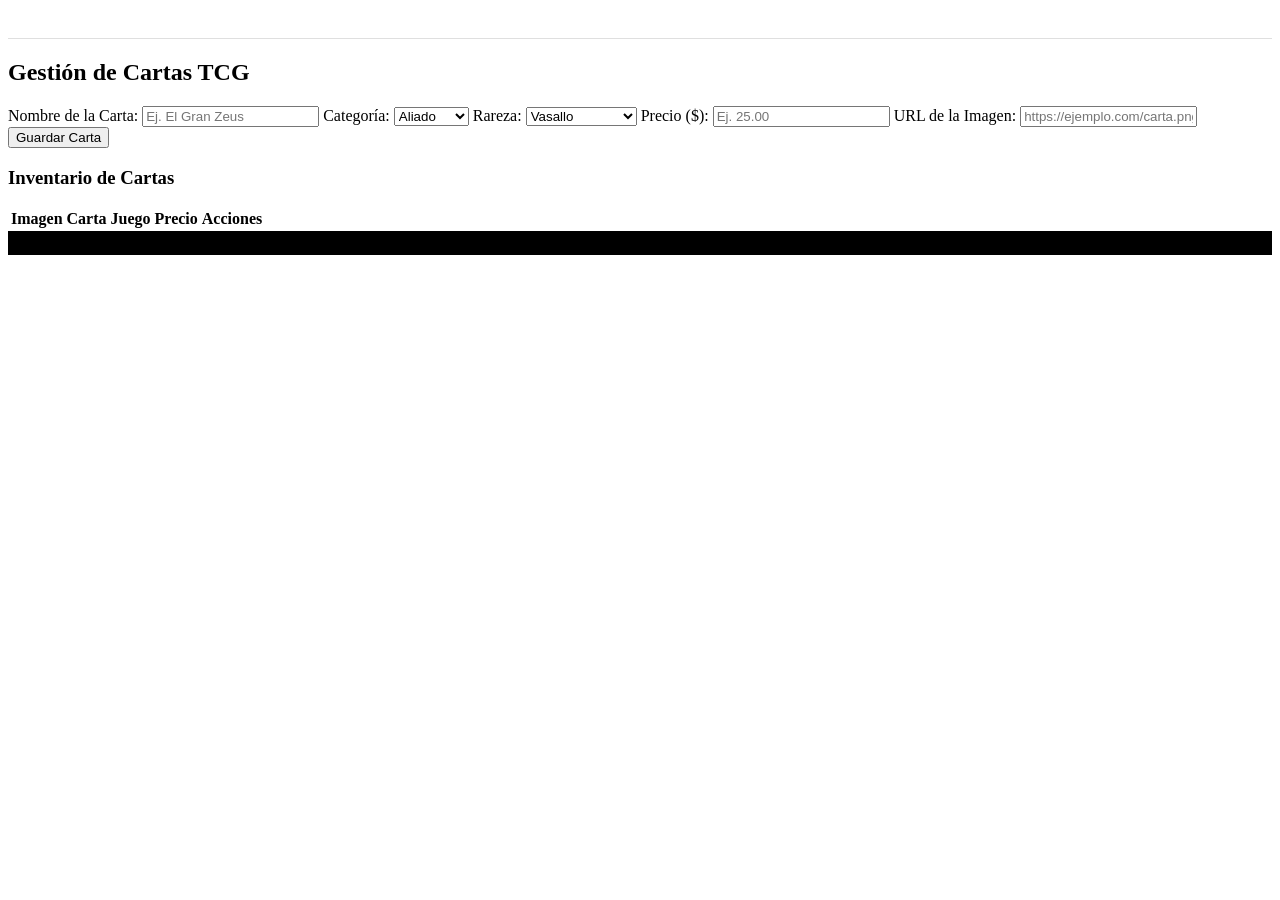
==== paginas/agregar.html @ 01d6c3d8 "creacion de crud inventario" ====
<!DOCTYPE html>
<html lang="en">
<head>
    <meta charset="UTF-8">
    <meta name="viewport" content="width=device-width, initial-scale=1.0">
    <title>Document</title>
    <link rel="stylesheet" href="../estilos/style.css">
</head>
<body>
    <header id="header"></header>
    

<form id="form-producto" class="admin-form">
  <h2>Gestión de Cartas TCG</h2>
  
  <input type="hidden" id="producto-id" />

  <label for="nombre">Nombre de la Carta:</label>
  <input type="text" id="nombre" name="nombre" required placeholder="Ej. El Gran Zeus">
  <span class="error-msg" id="error-nombre"></span>

  
  <label for="tipo">Categoría:</label>
  <select id="tipo" name="tipo" required>
    <option value="aliado">Aliado</option>
    <option value="oro">Oro</option>
    <option value="talisman">Talisman</option>
    <option value="totem">Totem</option>
    <option value="arma">Arma</option>
  </select>
  <span class="error-msg" id="error-categoría"></span>

  <label for="rareza">Rareza:</label>
  <select id="rareza" name="rareza" required>
    <option value="vasallo">Vasallo</option>
    <option value="cortesano">Cortesano</option>
    <option value="real">Real</option>
    <option value="megareal">Mega Real</option>
    <option value="ultrareal">Ultra Real</option>
    <option value="legendaria">Legendaría</option>
    <option value="secreta">Secreta</option>
    <option value="promocionales">Promocionales</option>
  </select>
  <span class="error-msg" id="error-categoría"></span>

  <label for="precio">Precio ($):</label>
  <input type="number" id="precio" name="precio" min="1" step="0.01" required placeholder="Ej. 25.00">
  <span class="error-msg" id="error-precio"></span>

  <label for="imagen">URL de la Imagen:</label>
  <input type="url" id="imagen" name="imagen" placeholder="https://ejemplo.com/carta.png" required>
  <span class="error-msg" id="error-imagen"></span>

  <button type="submit" id="btn-guardar">Guardar Carta</button>
</form>

<section class="tabla-contenedor">
  <h3>Inventario de Cartas</h3>
  <table id="tabla-productos">
    <thead>
      <tr>
        <th>Imagen</th>
        <th>Carta</th>
        <th>Juego</th>
        <th>Precio</th>
        <th>Acciones</th>
      </tr>
    </thead>
    <tbody id="lista-productos"></tbody>
  </table>
</section>
</body>
<footer id="footer"></footer>
<script src="../scripts/script.js"></script>
</html>
---- estilos/style.css ----
header{
    display: flex;
    align-items: center;
    justify-content: space-evenly;
    border-bottom: 0.5px solid #dfdfdf;
    padding: 15px;
}

header h1{
    font-family: 'MedievalSharp', Georgia, 'Times New Roman', Times, serif; 
    font-size: 2.5rem;
    font-weight: bold;
    color: #D4AF37;
    text-align: center;
    text-shadow: 2px 2px 4px rgba(0, 0, 0, 0.4); 
}


.centrador-abajo{
    display: flex;
    flex-direction: column;
    align-items: center;
}


footer{
    background-color: #000;
    color: #fff;
    text-align: center;
    padding: 12px 0;
}

main h1{
    text-align: center;
}

.producto {
    width: 250px;
    padding: 20px;
    border-radius: 15px;
    box-shadow: 0 2px 10px rgba(0, 0, 0, 0.15);
    text-align: center;
}

.producto img{
    width: 150px;
    height: 150px;
    object-fit: contain;
}

#productos{
    display: flex;
    flex-wrap: wrap;
    justify-content: center;
    gap: 20px;
    padding: 20px;
}

.logo{
    width: 150px;
    height: auto;
    padding: 10px;
}
.logo img{
    max-width: 100px;
    height: auto;
    display: block;

}

.menu ul{
    list-style-type: none;
    margin: 0;
    padding: o;
    display: flex;
    gap: 20px;
}

.menu a{
    text-decoration: none;
    font-family: Georgia, 'Times New Roman', serif;
    font-size: 1.1rem;
    color: #070505;
    font-weight: bold;
    transition: color 0.3s ease;
}

.menu a:hover{
    color: #D4AF37;
}
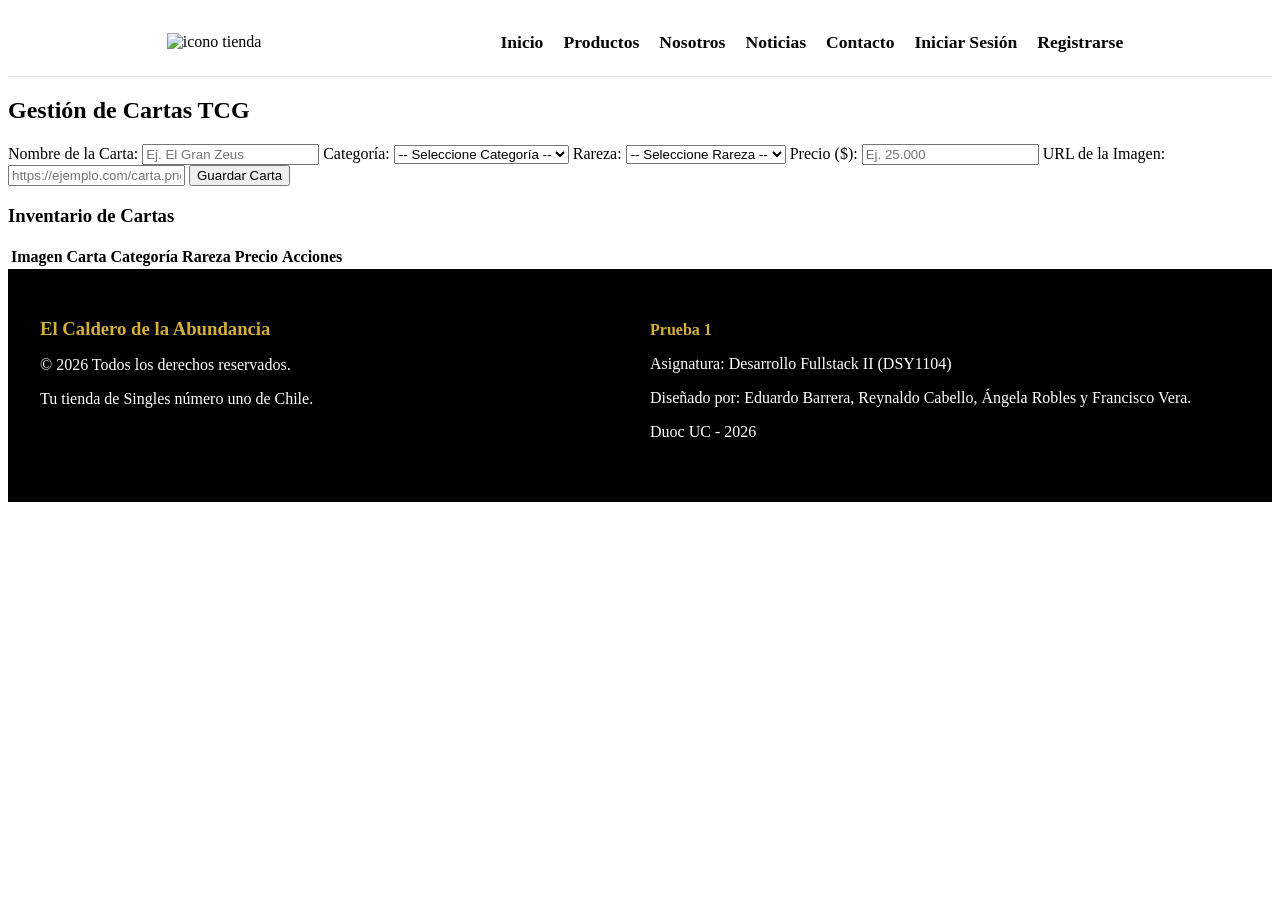
==== commit 0c354cd1: "Avances en pagina para agregar nuevos items al stock, pendiente login admin" ====
--- a/paginas/agregar.html
+++ b/paginas/agregar.html
@@ -1,15 +1,14 @@
 <!DOCTYPE html>
-<html lang="en">
+<html lang="es">
 <head>
     <meta charset="UTF-8">
     <meta name="viewport" content="width=device-width, initial-scale=1.0">
-    <title>Document</title>
+    <title>Gestión de Inventario - Cartas Mitos y Leyendas</title>
     <link rel="stylesheet" href="../estilos/style.css">
 </head>
 <body>
     <header id="header"></header>
     
-
 <form id="form-producto" class="admin-form">
   <h2>Gestión de Cartas TCG</h2>
   
@@ -22,16 +21,18 @@
   
   <label for="tipo">Categoría:</label>
   <select id="tipo" name="tipo" required>
+    <option value="">-- Seleccione Categoría --</option>
     <option value="aliado">Aliado</option>
     <option value="oro">Oro</option>
     <option value="talisman">Talisman</option>
     <option value="totem">Totem</option>
     <option value="arma">Arma</option>
   </select>
-  <span class="error-msg" id="error-categoría"></span>
+  <span class="error-msg" id="error-categoria"></span>
 
   <label for="rareza">Rareza:</label>
   <select id="rareza" name="rareza" required>
+    <option value="">-- Seleccione Rareza --</option>
     <option value="vasallo">Vasallo</option>
     <option value="cortesano">Cortesano</option>
     <option value="real">Real</option>
@@ -41,10 +42,10 @@
     <option value="secreta">Secreta</option>
     <option value="promocionales">Promocionales</option>
   </select>
-  <span class="error-msg" id="error-categoría"></span>
+  <span class="error-msg" id="error-rareza"></span>
 
   <label for="precio">Precio ($):</label>
-  <input type="number" id="precio" name="precio" min="1" step="0.01" required placeholder="Ej. 25.00">
+  <input type="number" id="precio" name="precio" min="1" step="0.01" required placeholder="Ej. 25.000">
   <span class="error-msg" id="error-precio"></span>
 
   <label for="imagen">URL de la Imagen:</label>
@@ -61,7 +62,8 @@
       <tr>
         <th>Imagen</th>
         <th>Carta</th>
-        <th>Juego</th>
+        <th>Categoría</th>
+        <th>Rareza</th>
         <th>Precio</th>
         <th>Acciones</th>
       </tr>
@@ -69,7 +71,10 @@
     <tbody id="lista-productos"></tbody>
   </table>
 </section>
+
+<footer id="footer"></footer>
+
+<script src="../scripts/script.js"></script>
+<script src="../scripts/scriptAgregar.js"></script>
 </body>
-<footer id="footer"></footer>
-<script src="../scripts/script.js"></script>
 </html>
--- a/estilos/style.css
+++ b/estilos/style.css
@@ -7,7 +7,7 @@
 }
 
 header h1{
-    font-family: 'MedievalSharp', Georgia, 'Times New Roman', Times, serif; 
+    font-family: 'MedievalSharp', serif; 
     font-size: 2.5rem;
     font-weight: bold;
     color: #D4AF37;
@@ -26,8 +26,28 @@
 footer{
     background-color: #000;
     color: #fff;
-    text-align: center;
-    padding: 12px 0;
+    padding: 30px 20px;
+    font-family: 'MedievalSharp', serif;
+}
+
+.footer-contenido {
+    display: flex;
+    flex-wrap: wrap;
+    justify-content: space-around;
+    gap: 20px;
+    max-width: 1200px;
+    margin: 0 auto;
+}
+
+.footer-seccion {
+    flex: 1;
+    min-width: 250px;
+    margin-bottom: 15px;
+}
+
+.footer-seccion h3, .footer-seccion h4 {
+    color: #D4AF37;
+    margin-bottom: 10px;
 }
 
 main h1{
@@ -37,6 +57,7 @@
 .producto {
     width: 250px;
     padding: 20px;
+    border: 1px solid #ccc;
     border-radius: 15px;
     box-shadow: 0 2px 10px rgba(0, 0, 0, 0.15);
     text-align: center;
@@ -54,6 +75,15 @@
     justify-content: center;
     gap: 20px;
     padding: 20px;
+}
+
+#resumen {
+    width: 250px;
+    padding: 15px;
+    margin: 20px auto;
+    text-align: center;
+    border: 1px solid #ccc;
+    border-radius: 15px;
 }
 
 .logo{
@@ -89,3 +119,43 @@
     color: #D4AF37;
 }
 
+@media screen and (max-width: 768px) {
+    
+    #header {
+        flex-direction: column;    
+        gap: 15px;                 
+        padding: 15px 10px;
+    }
+
+    #header h1 {
+        font-size: 1.8rem;         
+    }
+
+    .menu-navegacion ul {
+        flex-direction: column;
+        align-items: center;
+        gap: 12px;
+        width: 100%;
+    }
+
+
+    .menu-navegacion a {
+        display: block;
+        padding: 8px 16px;
+        width: 100%;
+        text-align: center;
+    }
+}
+
+.producto-carrito {
+    width: 500px;
+    margin: 20px auto;
+    padding: 20px;
+    border: 1px solid #ccc;
+    border-radius: 15px;
+    box-shadow: 0 2px 10px rgba(0, 0, 0, 0.15);
+}
+
+
+
+
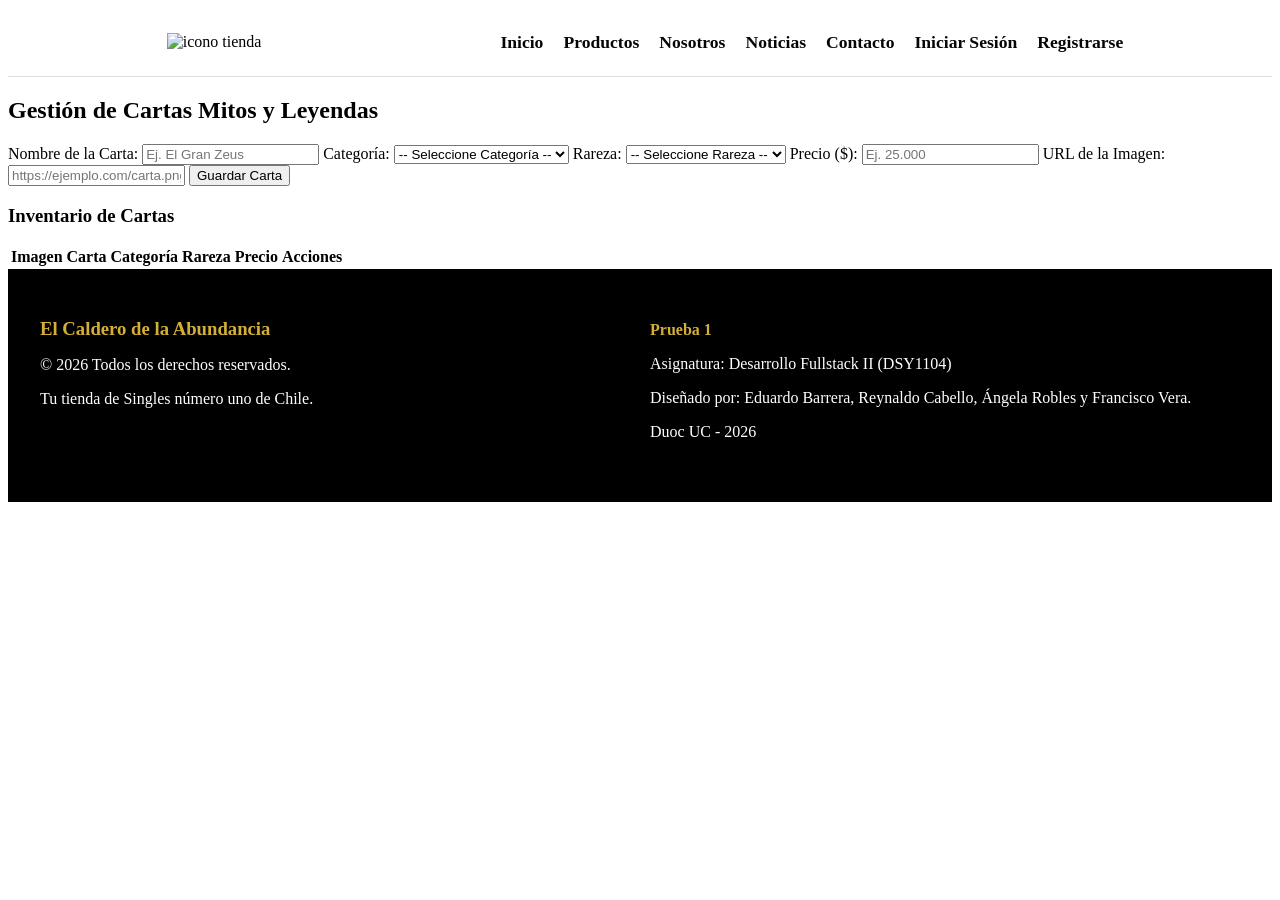
==== commit bb935a90: "Agregado script para actualizar la seccion 'productos', dentro de tienda con las cartas agregadas me" ====
--- a/paginas/agregar.html
+++ b/paginas/agregar.html
@@ -10,7 +10,7 @@
     <header id="header"></header>
     
 <form id="form-producto" class="admin-form">
-  <h2>Gestión de Cartas TCG</h2>
+  <h2>Gestión de Cartas Mitos y Leyendas</h2>
   
   <input type="hidden" id="producto-id" />
 
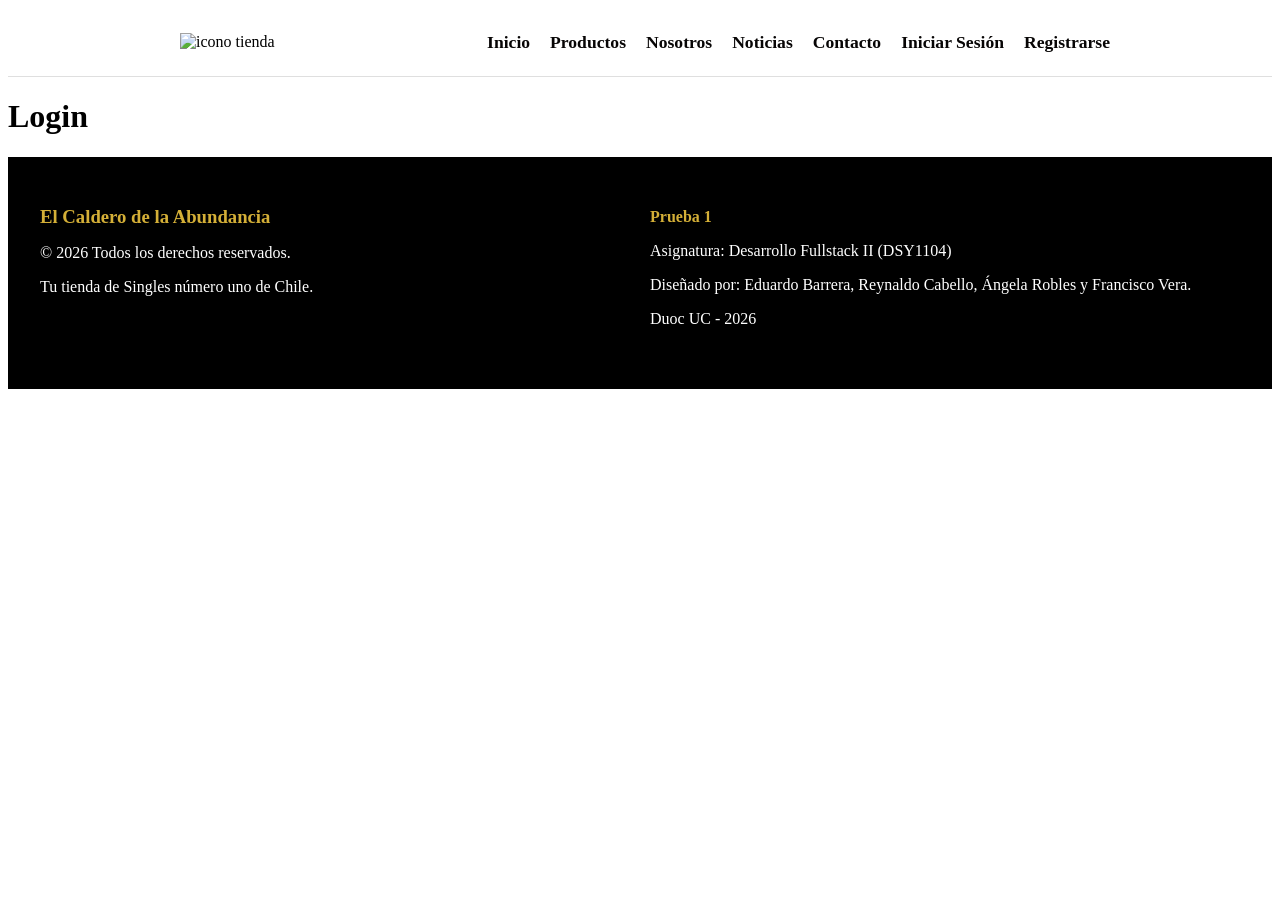
==== commit e7002516: "Se enrutó correctamente el index. Y se corrigío error de sintaxis del header. Se creo rol admin, sol" ====
--- a/paginas/agregar.html
+++ b/paginas/agregar.html
@@ -77,4 +77,8 @@
 <script src="../scripts/script.js"></script>
 <script src="../scripts/scriptAgregar.js"></script>
 </body>
-</html>+</html>
+
+|<!-- localStorage.setItem("tcg_sesion", JSON.stringify({ usuario: "admin", rol: "admin" })); -->
+|<!-- localStorage.removeItem("tcg_sesion"); -->
+<!-- allow pasting -->
--- a/estilos/style.css
+++ b/estilos/style.css
@@ -101,7 +101,7 @@
 .menu ul{
     list-style-type: none;
     margin: 0;
-    padding: o;
+    padding: 0;
     display: flex;
     gap: 20px;
 }
@@ -156,6 +156,121 @@
     box-shadow: 0 2px 10px rgba(0, 0, 0, 0.15);
 }
 
-
-
-
+/* ============================= */
+/* ESTILOS DEL LOGIN */
+/* ============================= */
+
+.login-container {
+    width: 90%;
+    max-width: 450px;
+    margin: 50px auto;
+    padding: 40px;
+    background-color: #ffffff;
+    border: 2px solid #D4AF37;
+    border-radius: 15px;
+    box-shadow: 0 5px 20px rgba(0, 0, 0, 0.25);
+    box-sizing: border-box;
+}
+
+.login-container h1 {
+    text-align: center;
+    margin-bottom: 30px;
+    color: #222;
+    font-family: "MedievalSharp", serif;
+}
+
+.login-field {
+    margin-bottom: 20px;
+}
+
+.login-field label {
+    display: block;
+    margin-bottom: 8px;
+    font-weight: bold;
+    color: #333;
+}
+
+.login-field input {
+    width: 100%;
+    padding: 12px;
+    border: 1px solid #aaa;
+    border-radius: 8px;
+    box-sizing: border-box;
+    font-size: 16px;
+}
+
+.login-field input:focus {
+    outline: none;
+    border: 2px solid #D4AF37;
+}
+
+.login-button {
+    width: 100%;
+    padding: 13px;
+    margin-top: 10px;
+    border: none;
+    border-radius: 8px;
+    background-color: #D4AF37;
+    color: #000;
+    font-size: 16px;
+    font-weight: bold;
+    cursor: pointer;
+}
+
+.login-button:hover {
+    background-color: #b8941f;
+}
+
+.login-error {
+    display: block;
+    margin-top: 5px;
+    color: #c62828;
+    font-size: 14px;
+}
+
+.login-message {
+    text-align: center;
+    margin-top: 15px;
+    font-weight: bold;
+}
+
+.login-brand {
+    text-align: center;
+    margin-bottom: 30px;
+}
+
+.login-brand img {
+    width: 130px;
+    height: auto;
+    margin-bottom: 10px;
+}
+
+.login-brand h1 {
+    margin: 0;
+}
+
+/* ============================= */
+/* ENLACES DEL LOGIN */
+/* ============================= */
+
+.login-links {
+    text-align: center;
+    margin-top: 20px;
+    font-size: 14px;
+}
+
+.login-links a {
+    color: #9b7810;
+    font-weight: bold;
+    text-decoration: none;
+}
+
+.login-links a:hover {
+    text-decoration: underline;
+}
+
+.login-links p {
+    margin-top: 12px;
+    margin-bottom: 0;
+}
+
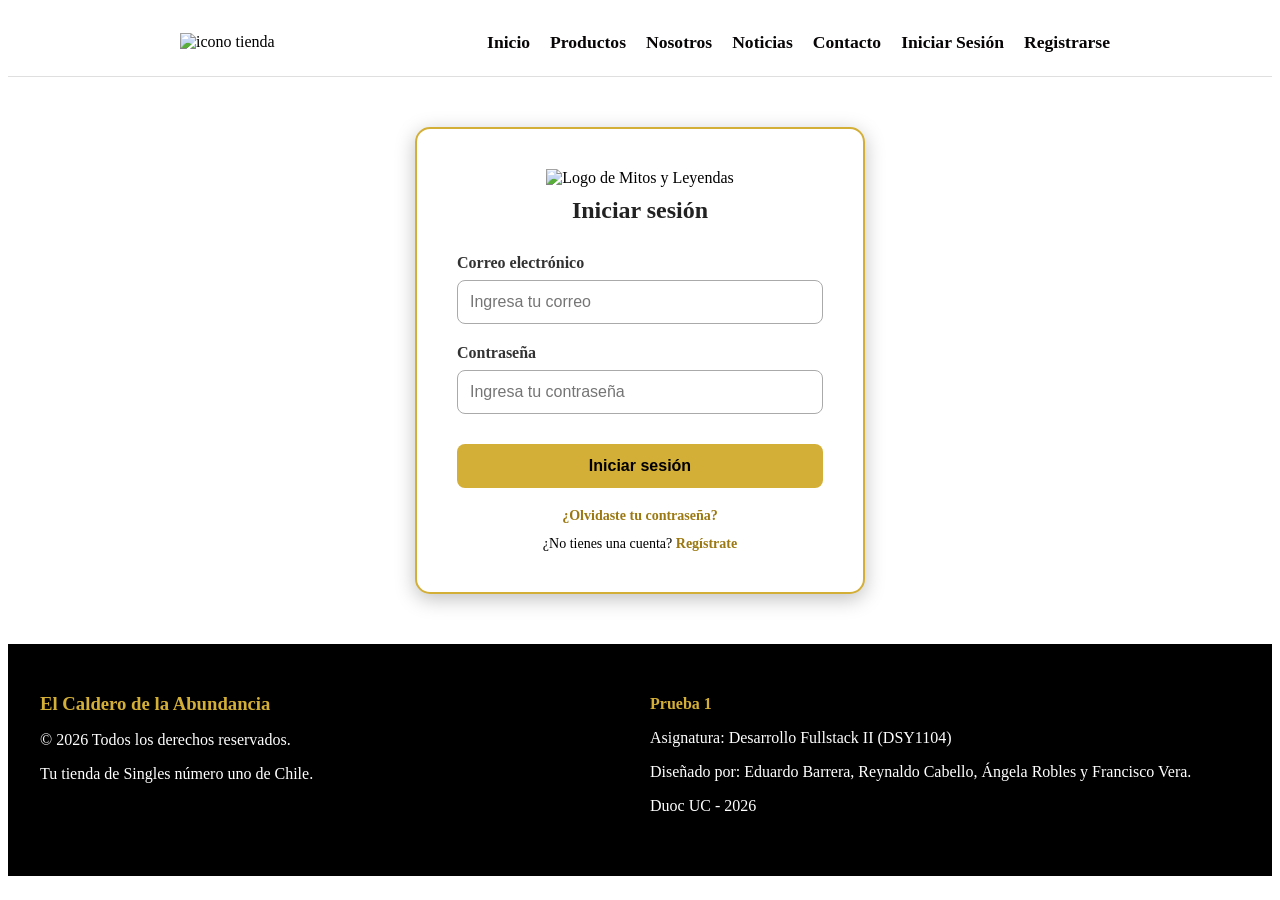
==== commit cf283aba: "Mis cambios locales. Login y logOut" ====
--- a/paginas/agregar.html
+++ b/paginas/agregar.html
@@ -10,8 +10,12 @@
     <header id="header"></header>
     
 <form id="form-producto" class="admin-form">
-  <h2>Gestión de Cartas Mitos y Leyendas</h2>
-  
+  <div class="header-admin">
+      <h2>Gestión de Cartas Mitos y Leyendas</h2>
+      <button type="button" id="btnCerrarSesion" class="loginout-button">
+          Cerrar Sesión
+      </button>
+  </div>
   <input type="hidden" id="producto-id" />
 
   <label for="nombre">Nombre de la Carta:</label>
@@ -78,7 +82,3 @@
 <script src="../scripts/scriptAgregar.js"></script>
 </body>
 </html>
-
-|<!-- localStorage.setItem("tcg_sesion", JSON.stringify({ usuario: "admin", rol: "admin" })); -->
-|<!-- localStorage.removeItem("tcg_sesion"); -->
-<!-- allow pasting -->
--- a/estilos/style.css
+++ b/estilos/style.css
@@ -147,10 +147,11 @@
     }
 }
 
-.producto-carrito {
-    width: 500px;
-    margin: 20px auto;
-    padding: 20px;
+#carrito {
+    width: 80%;
+    max-width: 900px;
+    margin: 30px auto;
+    padding: 25px;
     border: 1px solid #ccc;
     border-radius: 15px;
     box-shadow: 0 2px 10px rgba(0, 0, 0, 0.15);
@@ -159,6 +160,23 @@
 /* ============================= */
 /* ESTILOS DEL LOGIN */
 /* ============================= */
+.fila-carrito {
+    display: grid;
+    grid-template-columns: 2fr 1fr 1fr 1fr auto;
+    align-items: center;
+    gap: 15px;
+    padding: 15px 0;
+    border-bottom: 1px solid #ddd;
+}
+
+.encabezado {
+    border-bottom: 2px solid #ccc;
+}
+
+.total-carrito {
+    text-align: right;
+    padding-top: 20px;
+}
 
 .login-container {
     width: 90%;
@@ -274,3 +292,22 @@
     margin-bottom: 0;
 }
 
+.header-admin {
+    display: flex;
+    justify-content: space-between;
+    align-items: center;
+    margin-bottom: 20px;
+}
+
+.loginout-button {
+    width: 10%;
+    padding: 13px;
+    margin-top: 10px;
+    border: none;
+    border-radius: 8px;
+    background-color: white;
+    color: #000;
+    font-size: 16px;
+    font-weight: bold;
+    cursor: pointer;
+}
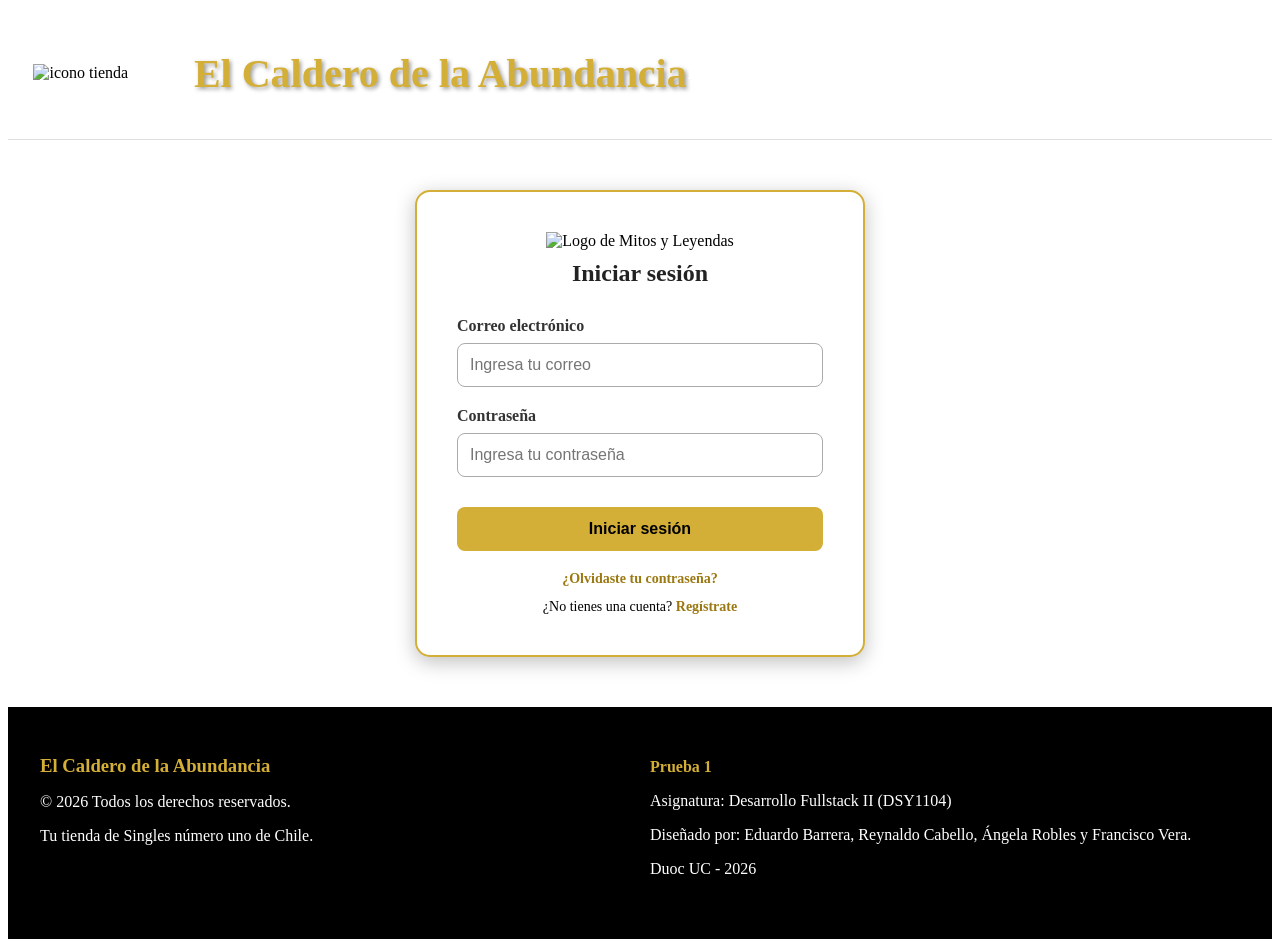
==== commit 30606421: "Agregado bulma al login y a agregar cartas" ====
--- a/paginas/agregar.html
+++ b/paginas/agregar.html
@@ -4,6 +4,7 @@
     <meta charset="UTF-8">
     <meta name="viewport" content="width=device-width, initial-scale=1.0">
     <title>Gestión de Inventario - Cartas Mitos y Leyendas</title>
+    <link rel="stylesheet" href="https://cdn.jsdelivr.net/npm/bulma@1.0.2/css/bulma.min.css">
     <link rel="stylesheet" href="../estilos/style.css">
 </head>
 <body>
--- a/estilos/style.css
+++ b/estilos/style.css
@@ -21,6 +21,7 @@
     flex-direction: column;
     align-items: center;
 }
+
 
 
 footer{
@@ -29,6 +30,8 @@
     padding: 30px 20px;
     font-family: 'MedievalSharp', serif;
 }
+
+
 
 .footer-contenido {
     display: flex;
@@ -67,14 +70,36 @@
     width: 150px;
     height: 150px;
     object-fit: contain;
-}
-
-#productos{
-    display: flex;
-    flex-wrap: wrap;
+    cursor: pointer;
+}
+
+#productos {
+    display: grid;
+    grid-template-columns: repeat(4, 250px);
     justify-content: center;
-    gap: 20px;
-    padding: 20px;
+    gap: 25px;
+    padding: 30px;
+}
+
+.producto button {
+    background-color: #D4AF37;
+    color: #000;
+    border: none;
+    padding: 10px 20px;
+    border-radius: 8px;
+    font-weight: bold;
+    cursor: pointer;
+}
+
+.producto button:hover {
+    background-color: #fff;
+}
+
+
+
+.producto p {
+    color: #D4AF37;
+    font-weight: bold;
 }
 
 #resumen {
@@ -98,7 +123,7 @@
 
 }
 
-.menu ul{
+.menu-navegacion ul{
     list-style-type: none;
     margin: 0;
     padding: 0;
@@ -106,36 +131,88 @@
     gap: 20px;
 }
 
-.menu a{
+.menu-navegacion a{
     text-decoration: none;
     font-family: Georgia, 'Times New Roman', serif;
     font-size: 1.1rem;
-    color: #070505;
+    color: #fff;
     font-weight: bold;
     transition: color 0.3s ease;
 }
 
-.menu a:hover{
+.menu-navegacion a:hover{
     color: #D4AF37;
+}
+
+.carrito-header {
+    position: relative;
+    display: flex;
+    align-items: center;
+    justify-content: center;
+    flex-shrink: 0;
+}
+
+.carrito-header a {
+    display: inline-block;
+    position: relative;
+    text-decoration: none;
+}
+
+.icono-carrito {
+    width: 32px;
+    max-width: 100%;
+    height: auto;
+    display: block;
+    transition: transform 0.2s ease;
+    filter: brightness(0) invert(1);
+}
+
+.carrito-header a:hover .icono-carrito {
+    transform: scale(1.1);
+}
+
+#contador-carrito {
+    position: absolute;
+    top: -6px;
+    right: -10px;
+    background-color: #e74c3c;
+    color: #ffffff;
+    font-size: 0.75rem;
+    font-weight: bold;
+    border-radius: 50%;
+    padding: 2px 6px;
+    min-width: 18px;
+    height: 18px;
+    display: flex;
+    align-items: center;
+    justify-content: center;
+    line-height: 1;
+    box-shadow: 0 2px 4px rgba(0, 0, 0, 0.4);
 }
 
 @media screen and (max-width: 768px) {
     
     #header {
+        
         flex-direction: column;    
         gap: 15px;                 
         padding: 15px 10px;
+        overflow: hidden;
     }
 
     #header h1 {
+        font-size: 1.5rem;         
+        text-align: center;
         font-size: 1.8rem;         
     }
 
     .menu-navegacion ul {
+        flex-wrap: wrap;
         flex-direction: column;
         align-items: center;
         gap: 12px;
         width: 100%;
+        overflow-wrap: break-word;
     }
 
 
@@ -145,16 +222,30 @@
         width: 100%;
         text-align: center;
     }
+
+    .icono-carrito {
+        width: 28px;
+    }
+
+    #contador-carrito {
+        font-size: 0.7rem;
+        min-width: 16px;
+        height: 16px;
+        top: -5px;
+        right: -8px;
+    }
 }
 
 #carrito {
     width: 80%;
-    max-width: 900px;
+    max-width: 1100px;
     margin: 30px auto;
-    padding: 25px;
-    border: 1px solid #ccc;
+    padding: 30px;
+    background-color: #1a1a1a;
+    border: 1px solid #D4AF37;
     border-radius: 15px;
-    box-shadow: 0 2px 10px rgba(0, 0, 0, 0.15);
+    box-shadow: 0 2px 10px rgba(0, 0, 0, 0.4);
+    color: #fff;
 }
 
 /* ============================= */
@@ -169,6 +260,21 @@
     border-bottom: 1px solid #ddd;
 }
 
+.fila-carrito button {
+    background-color: #D4AF37;
+    color: #000;
+    border: none;
+    padding: 8px 15px;
+    border-radius: 8px;
+    font-weight: bold;
+    cursor: pointer;
+}
+
+.fila-carrito button:hover {
+    background-color: #fff;
+}
+
+
 .encabezado {
     border-bottom: 2px solid #ccc;
 }
@@ -176,6 +282,25 @@
 .total-carrito {
     text-align: right;
     padding-top: 20px;
+}
+
+.total-carrito h2 {
+    color: #D4AF37;
+}
+
+.total-carrito button {
+    background-color: #D4AF37;
+    color: #000;
+    border: none;
+    padding: 10px 18px;
+    margin-left: 10px;
+    border-radius: 8px;
+    font-weight: bold;
+    cursor: pointer;
+}
+
+.total-carrito button:hover {
+    background-color: #fff;
 }
 
 .login-container {
@@ -292,22 +417,507 @@
     margin-bottom: 0;
 }
 
-.header-admin {
-    display: flex;
+
+/* Estilos para el carrusel */
+
+.seccion-carrusel {
+    text-align: center;
+    padding: 30px 15px;
+}
+
+.carrusel-marco {
+    width: 100%;
+    max-width: 900px;
+    margin: 0 auto;
+    overflow: hidden;
+}
+
+.carrusel-pista {
+    display: flex;
+    gap: 20px;
+    transition: transform 0.4s ease-in-out; /* Transición suave al deslizar */
+}
+
+.tarjeta-producto {
+    min-width: 200px;
+    background-color: #1a1a1a;
+    border: 1px solid #D4AF37;
+    border-radius: 8px;
+    padding: 15px;
+    color: #ffffff;
+    box-sizing: border-box;
+}
+
+.tarjeta-producto img {
+    width: 100%;
+    height: auto;
+    border-radius: 4px;
+}
+
+.tarjeta-producto h3 {
+    margin: 10px 0 5px;
+    font-size: 1.1rem;
+}
+
+.tarjeta-producto .precio {
+    color: #D4AF37;
+    font-weight: bold;
+}
+
+.tarjeta-producto .btn-ver {
+    display: inline-block;
+    margin-top: 10px;
+    padding: 6px 12px;
+    background-color: #D4AF37;
+    color: #000;
+    text-decoration: none;
+    border-radius: 4px;
+    font-weight: bold;
+}
+
+.carrusel-controles {
+    margin-top: 15px;
+}
+
+.carrusel-controles button {
+    background-color: #333;
+    color: #D4AF37;
+    border: 1px solid #D4AF37;
+    padding: 8px 16px;
+    cursor: pointer;
+    border-radius: 4px;
+    margin: 0 5px;
+}
+
+.carrusel-controles button:hover {
+    background-color: #D4AF37;
+    color: #000;
+}
+
+/*Estilo para las noticias*/
+
+
+.seccion-noticias {
+    padding: 20px 15px;
+    max-width: 1200px;
+    margin: 0 auto;
+}
+
+
+.noticias-grid {
+    display: flex;
+    flex-wrap: wrap;
+    gap: 25px;
+    justify-content: center;
+}
+
+.noticias-grid .card,
+article.card {
+    background-color: #1a1a1a;
+    border: 1px solid #D4AF37;
+    border-radius: 10px;
+    overflow: hidden;
+    box-shadow: 0 4px 12px rgba(0, 0, 0, 0.5); /* Sombra elegante */
+    transition: transform 0.3s ease, box-shadow 0.3s ease;
+    display: flex;
+    flex-direction: column;
+    height: 100%;
+}
+
+
+article.card:hover {
+    transform: translateY(-5px);
+    box-shadow: 0 8px 20px rgba(212, 175, 55, 0.3);
+}
+
+
+.card-image figure,
+.card-image {
+    width: 100%;
+    height: 325px;
+    overflow: hidden;
+    position: relative;
+    margin: 0;
+}
+
+.card-image img {
+    width: 100%;
+    height: 100%;
+    object-fit: cover;
+    object-position: center;
+    transition: transform 0.4s ease;
+}
+
+
+article.card:hover .card-image img {
+    transform: scale(1.05);
+}
+
+.card-content {
+    padding: 20px;
+    display: flex;
+    flex-direction: column;
+    flex-grow: 1;
     justify-content: space-between;
+}
+
+.card-content .title,
+.card-content h3 {
+    color: #D4AF37 !important;
+    font-size: 1.25rem;
+    margin-bottom: 12px;
+    line-height: 1.4;
+}
+
+.card-content p {
+    color: #e0e0e0;
+    font-size: 0.95rem;
+    line-height: 1.6;
+    margin-bottom: 20px;
+}
+
+
+.card-content .button,
+.card-content .btn-noticia {
+    background-color: #D4AF37;
+    color: #000000;
+    font-weight: bold;
+    border: none;
+    border-radius: 5px;
+    padding: 10px 15px;
+    text-align: center;
+    text-decoration: none;
+    transition: background-color 0.2s ease;
+    align-self: flex-start;
+    margin-top: auto;
+}
+
+.card-content .button:hover,
+.card-content .btn-noticia:hover {
+    background-color: #f3e5ab;
+    color: #000000;
+}
+
+@media screen and (max-width: 768px) {
+    .card-image {
+        height: 180px;
+    }
+
+    .card-content {
+        padding: 15px;
+    }
+
+    .card-content .title,
+    .card-content h3 {
+        font-size: 1.1rem;
+    }
+}
+
+/*Estilo para Nosotros */
+/*==========================*/
+
+.contenedor-nosotros {
+    max-width: 1100px;
+    margin: 30px auto;
+    padding: 0 15px;
+}
+
+.box-nosotros {
+    background-color: #1a1a1a;        /* Fondo oscuro idéntico a las noticias */
+    border: 1px solid #D4AF37;        /* Borde dorado temático */
+    border-radius: 12px;
+    padding: 30px;
+    box-shadow: 0 4px 15px rgba(0, 0, 0, 0.6);
+    margin-bottom: 40px;
+}
+
+.box-nosotros .title,
+.seccion-equipo .title {
+    color: #D4AF37 !important;        /* Dorado místico */
+    font-family: Georgia, 'Times New Roman', serif;
+    margin-bottom: 20px;
+}
+
+
+.imagen-historia img {
+    width: 100%;
+    max-width: 100%;
+    height: 250px;
+    object-fit: cover;
+    border-radius: 8px;
+    border: 1px solid rgba(212, 175, 55, 0.4);
+    box-shadow: 0 4px 10px rgba(0, 0, 0, 0.5);
+}
+
+
+.texto-historia p {
+    color: #e0e0e0;
+    font-size: 1.05rem;
+    line-height: 1.7;
+    margin-bottom: 15px;
+}
+
+.texto-historia strong {
+    color: #ffffff;
+}
+
+.texto-historia em {
+    color: #D4AF37;
+    font-style: normal;
+}
+
+
+/* Tarjetas de desarrolladores */
+.card-desarrollador {
+    background-color: #1a1a1a;
+    border: 1px solid #D4AF37;
+    border-radius: 10px;
+    padding: 25px;
+    text-align: center;
+    height: 100%;
+    transition: transform 0.3s ease, box-shadow 0.3s ease;
+}
+
+
+.card-desarrollador:hover {
+    transform: translateY(-5px);
+    box-shadow: 0 6px 18px rgba(212, 175, 55, 0.3);
+}
+
+.card-desarrollador .dev-nombre {
+    color: #D4AF37;
+    font-size: 1.3rem;
+    font-weight: bold;
+    margin-bottom: 5px;
+}
+
+.card-desarrollador .dev-rol {
+    color: #b0b0b0;
+    font-size: 0.9rem;
+    margin-bottom: 15px;
+    text-transform: uppercase;
+    letter-spacing: 1px;
+}
+
+.card-desarrollador p {
+    color: #cccccc;
+    font-size: 0.95rem;
+    line-height: 1.5;
+}
+
+@media screen and (max-width: 768px) {
+    .box-nosotros {
+        padding: 20px 15px;
+    }
+
+    .imagen-historia img {
+        height: 200px;
+    }
+
+    .card-desarrollador {
+        margin-bottom: 20px;
+    }
+}
+
+
+/* Estilo para Contacto
+========================= */
+
+.contenedor-contacto {
+    max-width: 750px;
+    margin: 40px auto;
+}
+
+
+.box-contacto {
+    background-color: #1a1a1a;
+    border: 1px solid #D4AF37;
+    border-radius: 12px;
+    padding: 35px 30px;
+    box-shadow: 0 6px 20px rgba(0, 0, 0, 0.7);
+}
+
+.box-contacto .title {
+    color: #D4AF37 !important;
+    font-family: Georgia, 'Times New Roman', serif;
+}
+
+
+.label-contacto {
+    color: #e0e0e0 !important;
+    font-weight: 600;
+    margin-bottom: 6px;
+}
+
+
+.input-contacto,
+.textarea-contacto {
+    background-color: #2a2a2a !important;
+    color: #ffffff !important;
+    border: 1px solid #444444 !important;
+    border-radius: 6px;
+    transition: border-color 0.3s ease, box-shadow 0.3s ease;
+}
+
+
+.input-contacto::placeholder,
+.textarea-contacto::placeholder {
+    color: #888888 !important;
+}
+
+.input-contacto:focus,
+.textarea-contacto:focus {
+    border-color: #D4AF37 !important;
+    box-shadow: 0 0 8px rgba(212, 175, 55, 0.4) !important;
+}
+
+.btn-enviar-contacto {
+    background-color: #D4AF37 !important;
+    color: #000000 !important;
+    font-weight: bold !important;
+    padding: 12px 30px !important;
+    font-size: 1.05rem;
+    border: none !important;
+    border-radius: 6px;
+    cursor: pointer;
+    transition: background-color 0.2s ease, transform 0.2s ease;
+}
+
+.btn-enviar-contacto:hover {
+    background-color: #f3e5ab !important;
+    transform: translateY(-2px);
+}
+
+.d-none {
+    display: none !important;
+}
+
+
+@media screen and (max-width: 768px) {
+    .box-contacto {
+        padding: 25px 18px;
+    }
+}
+
+
+/*Preview de las Noticias en Index
+===================================== */
+
+.seccion-noticias-home {
+    margin-top: 50px;
+    margin-bottom: 50px;
+}
+
+.card-noticia-preview {
+    background-color: #1a1a1a !important;
+    border: 1px solid #D4AF37 !important;
+    border-radius: 10px;
+    overflow: hidden;
+    height: 100%;
+    display: flex;
+    flex-direction: column;
+    justify-content: space-between;
+    transition: transform 0.3s ease, box-shadow 0.3s ease;
+}
+
+.card-noticia-preview:hover {
+    transform: translateY(-5px);
+    box-shadow: 0 6px 18px rgba(212, 175, 55, 0.3);
+}
+
+.card-noticia-preview .card-image img {
+    object-fit: cover;
+    height: 200px;
+    width: 100%;
+}
+
+.card-noticia-preview .card-content {
+    padding: 20px;
+}
+
+/* Estilo detalle producto
+========================= */
+
+.detalle-oculto {
+    display: none !important;
+}
+
+#detalle-producto {
+    position: fixed;
+    top: 0;
+    left: 0;
+    width: 100%;
+    height: 100%;
+    background-color: rgba(0, 0, 0, 0.8);
+    display: flex;
+    justify-content: center;
     align-items: center;
-    margin-bottom: 20px;
-}
-
-.loginout-button {
-    width: 10%;
-    padding: 13px;
-    margin-top: 10px;
+    z-index: 1000;
+}
+
+#cerrar-detalle {
+    position: absolute;
+    top: 20px;
+    right: 25px;
+    background: none;
     border: none;
-    border-radius: 8px;
-    background-color: white;
-    color: #000;
-    font-size: 16px;
-    font-weight: bold;
+    color: #fff;
+    font-size: 25px;
     cursor: pointer;
-}+}
+
+#detalle-imagen {
+    width: 500px;
+    height: 600px;
+    object-fit: contain;
+}
+
+@media screen and (max-width: 1000px) {
+    #productos {
+        grid-template-columns: repeat(2, 250px);
+    }
+}
+
+@media screen and (max-width: 600px) {
+    #productos {
+        grid-template-columns: 1fr;
+        padding: 20px;
+    }
+
+    .producto {
+        width: 100%;
+        max-width: 250px;
+        margin: 0 auto;
+        box-sizing: border-box;
+    }
+}
+
+@media screen and (max-width: 600px) {
+    #carrito {
+        width: 90%;
+        padding: 20px 15px;
+        box-sizing: border-box;
+    }
+
+    .fila-carrito {
+        display: flex;
+        flex-direction: column;
+        align-items: center;
+        gap: 8px;
+        padding: 15px 0;
+        text-align: center;
+    }
+
+    .encabezado {
+        display: none;
+    }
+
+    .total-carrito {
+        text-align: center;
+    }
+
+    .total-carrito button {
+        margin: 5px;
+    }
+}
+
